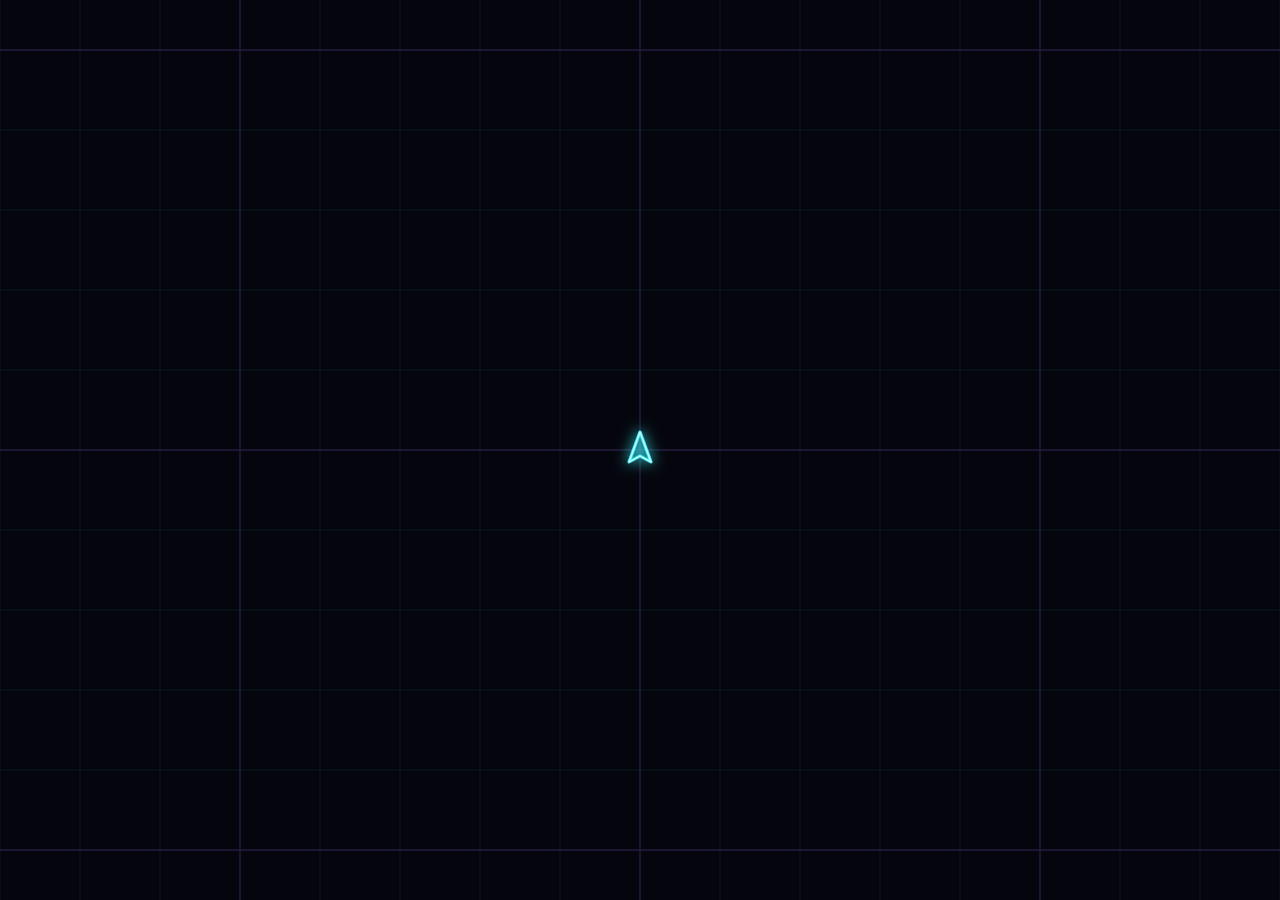
==== neon/index.html @ a2d49dc0 "Neon Överlevare steg 1: rörelse och kamera Arkitekturplan i README, spel-loop med fast tidssteg, far" ====
<!doctype html>
<html lang="sv">
<head>
<meta charset="utf-8">
<meta name="viewport" content="width=device-width, initial-scale=1, maximum-scale=1, user-scalable=no, viewport-fit=cover">
<meta name="theme-color" content="#05060d">
<title>Neon Överlevare</title>
<link rel="stylesheet" href="style.css">
</head>
<body>
<canvas id="game"></canvas>
<div id="ui"></div>

<script src="js/utils.js"></script>
<script src="js/input.js"></script>
<script src="js/player.js"></script>
<script src="js/game.js"></script>
</body>
</html>
---- neon/style.css ----
:root {
  --bg: #05060d;
  --panel: rgba(10, 12, 28, 0.88);
  --text: #e8f6ff;
  --muted: #8aa0c0;
  --cyan: #3ff6ff;
  --pink: #ff3fa4;
  --yellow: #ffe23f;
  --green: #3fff8a;
  --purple: #b04bff;
}
* { box-sizing: border-box; }
html, body {
  margin: 0;
  height: 100%;
  overflow: hidden;
  background: var(--bg);
  color: var(--text);
  font-family: system-ui, -apple-system, "Segoe UI", Roboto, sans-serif;
  -webkit-user-select: none;
  user-select: none;
  -webkit-tap-highlight-color: transparent;
}
canvas#game {
  position: fixed;
  inset: 0;
  width: 100%;
  height: 100%;
  display: block;
  touch-action: none;
}
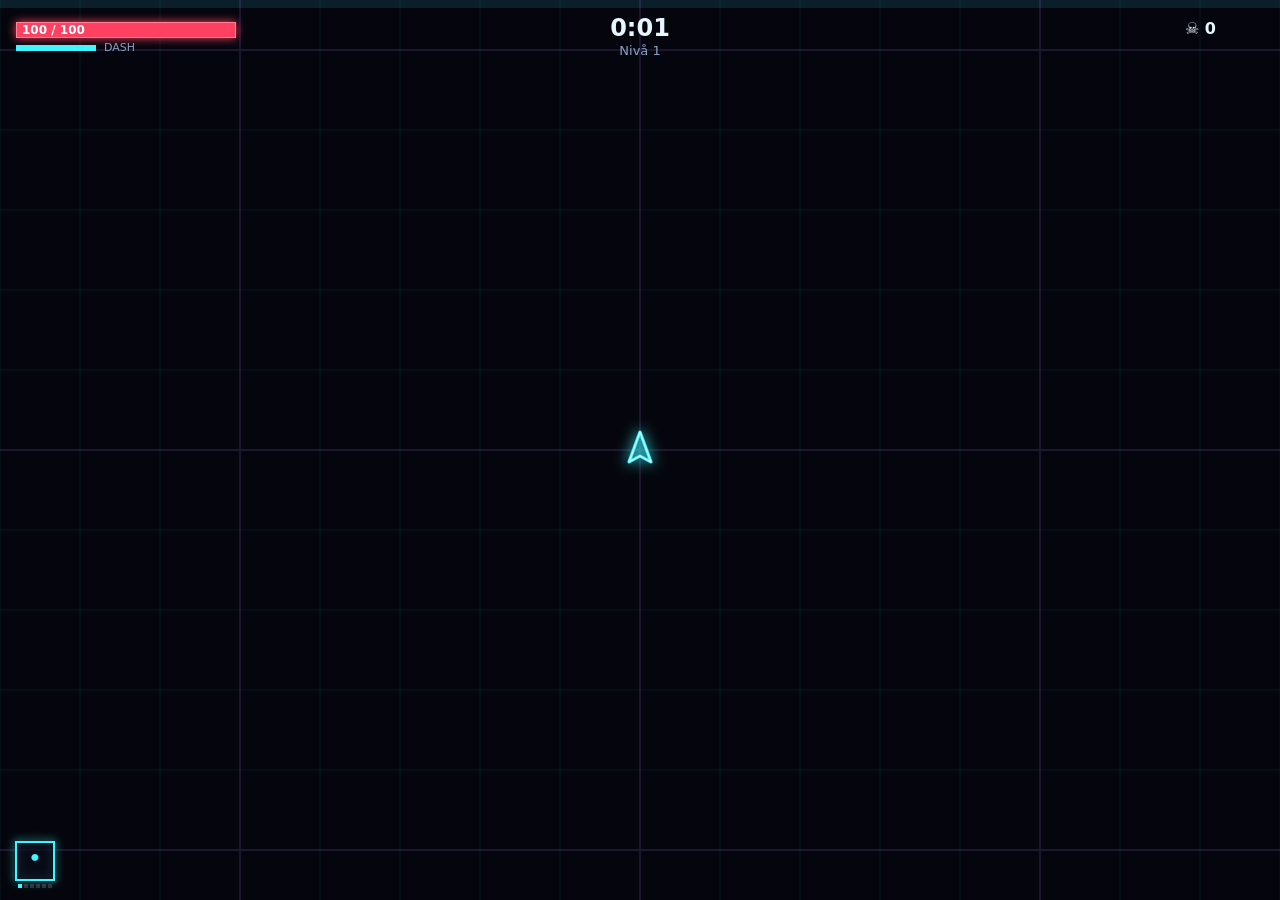
==== commit d26e5914: "Neon Överlevare steg 3: XP och uppgraderingar XP-kristaller (poolade, med magnet), hjärtan och magne" ====
--- a/neon/index.html
+++ b/neon/index.html
@@ -14,6 +14,12 @@
 <script src="js/utils.js"></script>
 <script src="js/input.js"></script>
 <script src="js/player.js"></script>
+<script src="js/weapons.js"></script>
+<script src="js/enemies.js"></script>
+<script src="js/pickups.js"></script>
+<script src="js/upgrades.js"></script>
+<script src="js/levels.js"></script>
+<script src="js/ui.js"></script>
 <script src="js/game.js"></script>
 </body>
 </html>
--- a/neon/style.css
+++ b/neon/style.css
@@ -29,3 +29,94 @@
   display: block;
   touch-action: none;
 }
+
+/* Överlägg för menyer och val */
+#ui {
+  position: fixed;
+  inset: 0;
+  display: none;
+  align-items: center;
+  justify-content: center;
+  padding: 16px;
+  background: rgba(3, 4, 12, 0.72);
+  backdrop-filter: blur(3px);
+  z-index: 10;
+  overflow-y: auto;
+}
+#ui.open { display: flex; }
+.screen {
+  width: 100%;
+  max-width: 860px;
+  margin: auto;
+  text-align: center;
+}
+.glow {
+  margin: 0 0 6px;
+  font-size: clamp(2rem, 6vw, 3.4rem);
+  letter-spacing: 0.08em;
+  color: var(--cyan);
+  text-shadow: 0 0 8px var(--cyan), 0 0 24px var(--cyan);
+}
+.sub { margin: 0 0 20px; color: var(--muted); }
+.cards {
+  display: flex;
+  gap: 14px;
+  justify-content: center;
+  flex-wrap: wrap;
+}
+.card {
+  --c: var(--cyan);
+  position: relative;
+  flex: 1 1 220px;
+  max-width: 260px;
+  min-height: 210px;
+  display: flex;
+  flex-direction: column;
+  align-items: center;
+  gap: 8px;
+  padding: 18px 14px 14px;
+  font: inherit;
+  color: var(--text);
+  background: var(--panel);
+  border: 2px solid var(--c);
+  border-radius: 12px;
+  box-shadow: 0 0 14px color-mix(in srgb, var(--c) 45%, transparent), inset 0 0 18px color-mix(in srgb, var(--c) 15%, transparent);
+  cursor: pointer;
+  transition: transform 0.12s, box-shadow 0.12s;
+  animation: pop 0.25s ease-out both;
+}
+.card:nth-child(2) { animation-delay: 0.05s; }
+.card:nth-child(3) { animation-delay: 0.1s; }
+.card:hover, .card:focus-visible {
+  transform: translateY(-4px) scale(1.03);
+  box-shadow: 0 0 26px var(--c), inset 0 0 24px color-mix(in srgb, var(--c) 25%, transparent);
+  outline: none;
+}
+.card .key {
+  position: absolute;
+  top: 8px;
+  left: 10px;
+  font-size: 0.8rem;
+  color: var(--muted);
+}
+.card .icon {
+  font-size: 2.2rem;
+  line-height: 1;
+  color: var(--c);
+  text-shadow: 0 0 10px var(--c);
+}
+.card .name { font-weight: 700; font-size: 1.1rem; }
+.card .tag {
+  font-size: 0.75rem;
+  padding: 2px 8px;
+  border-radius: 99px;
+  border: 1px solid var(--c);
+  color: var(--c);
+}
+.card .tag.new { background: var(--c); color: #05060d; font-weight: 700; }
+.card .desc { color: #c5d6ea; font-size: 0.92rem; line-height: 1.35; }
+.card .kind { margin-top: auto; font-size: 0.72rem; color: var(--muted); text-transform: uppercase; letter-spacing: 0.1em; }
+@keyframes pop {
+  from { opacity: 0; transform: translateY(16px) scale(0.95); }
+  to { opacity: 1; transform: none; }
+}
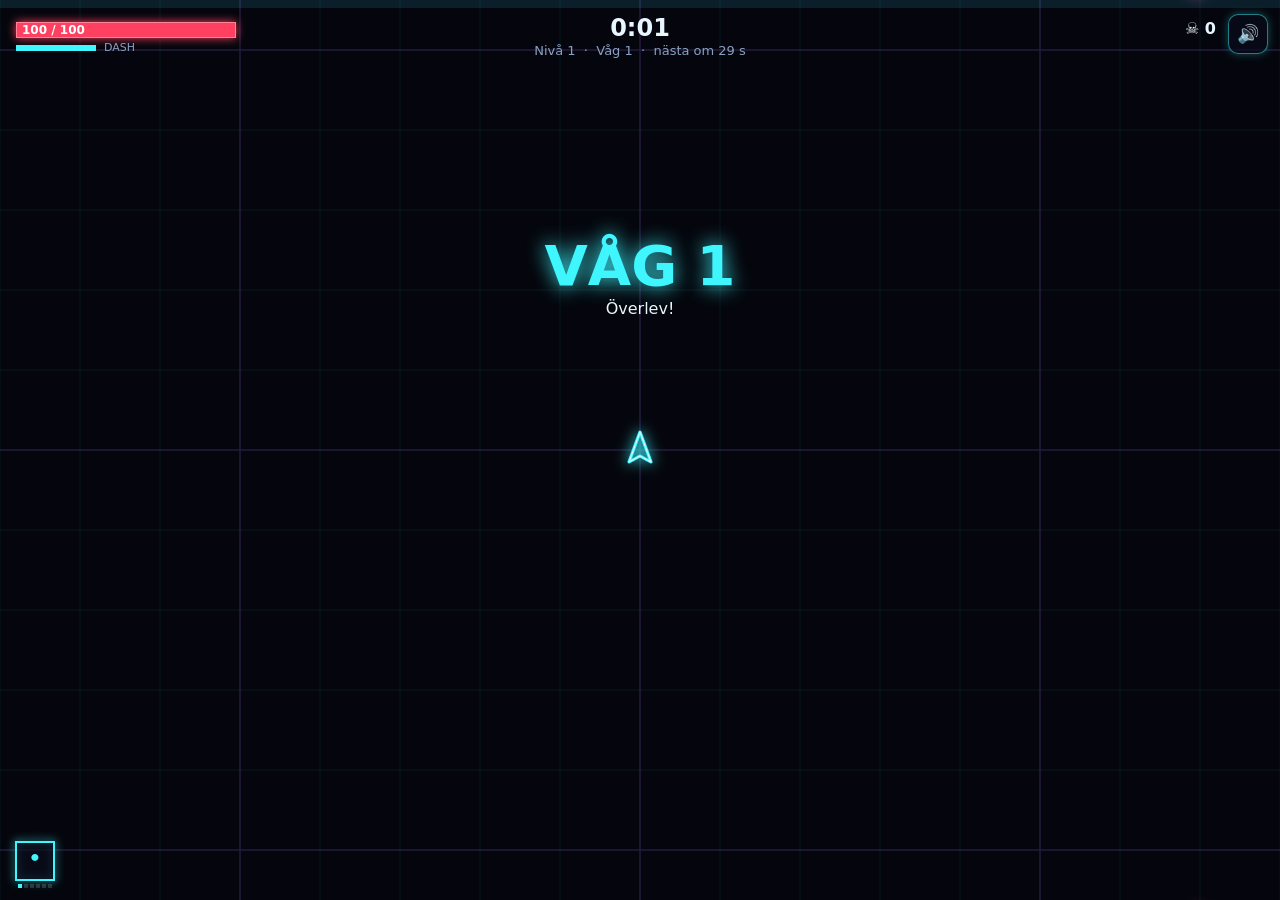
==== commit 8c26ca56: "Neon Överlevare steg 5: effekter och ljud Poolade partiklar, skadesiffror, chockvågor, skärmskakning" ====
--- a/neon/index.html
+++ b/neon/index.html
@@ -9,10 +9,15 @@
 </head>
 <body>
 <canvas id="game"></canvas>
+<div id="hud-buttons">
+  <button id="btn-mute" class="hud-btn" aria-label="Stäng av ljud" title="Ljud av/på (M)">🔊</button>
+</div>
 <div id="ui"></div>
 
 <script src="js/utils.js"></script>
 <script src="js/input.js"></script>
+<script src="js/audio.js"></script>
+<script src="js/effects.js"></script>
 <script src="js/player.js"></script>
 <script src="js/weapons.js"></script>
 <script src="js/enemies.js"></script>
--- a/neon/style.css
+++ b/neon/style.css
@@ -120,3 +120,28 @@
   from { opacity: 0; transform: translateY(16px) scale(0.95); }
   to { opacity: 1; transform: none; }
 }
+
+/* Knappar ovanpå spelet */
+#hud-buttons {
+  position: fixed;
+  top: 14px;
+  right: 12px;
+  display: flex;
+  gap: 8px;
+  z-index: 5;
+}
+.hud-btn {
+  width: 40px;
+  height: 40px;
+  padding: 0;
+  font-size: 18px;
+  line-height: 1;
+  color: var(--text);
+  background: rgba(10, 12, 28, 0.7);
+  border: 1px solid rgba(63, 246, 255, 0.5);
+  border-radius: 10px;
+  box-shadow: 0 0 8px rgba(63, 246, 255, 0.3);
+  cursor: pointer;
+}
+.hud-btn:hover { background: rgba(63, 246, 255, 0.15); }
+.hud-btn.off { border-color: rgba(255, 64, 96, 0.6); box-shadow: 0 0 8px rgba(255, 64, 96, 0.3); }
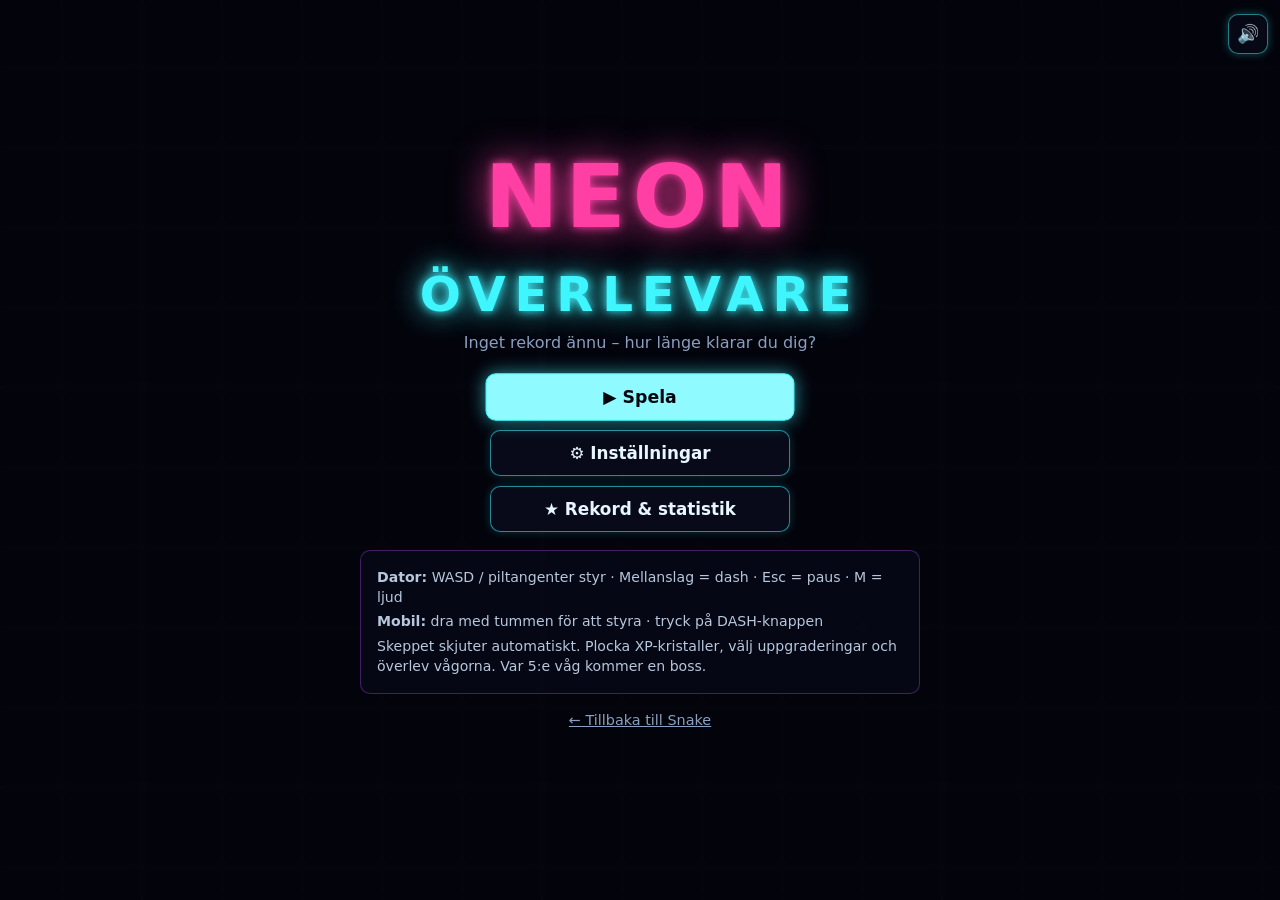
==== commit 233eea36: "Neon Överlevare steg 6: menyer och sparning Startmeny, pausmeny (Esc/P, pausknapp, autopaus när flik" ====
--- a/neon/index.html
+++ b/neon/index.html
@@ -7,14 +7,16 @@
 <title>Neon Överlevare</title>
 <link rel="stylesheet" href="style.css">
 </head>
-<body>
+<body data-state="menu">
 <canvas id="game"></canvas>
 <div id="hud-buttons">
+  <button id="btn-pause" class="hud-btn" aria-label="Paus" title="Paus (Esc)">⏸</button>
   <button id="btn-mute" class="hud-btn" aria-label="Stäng av ljud" title="Ljud av/på (M)">🔊</button>
 </div>
 <div id="ui"></div>
 
 <script src="js/utils.js"></script>
+<script src="js/storage.js"></script>
 <script src="js/input.js"></script>
 <script src="js/audio.js"></script>
 <script src="js/effects.js"></script>
--- a/neon/style.css
+++ b/neon/style.css
@@ -128,7 +128,7 @@
   right: 12px;
   display: flex;
   gap: 8px;
-  z-index: 5;
+  z-index: 20;
 }
 .hud-btn {
   width: 40px;
@@ -145,3 +145,128 @@
 }
 .hud-btn:hover { background: rgba(63, 246, 255, 0.15); }
 .hud-btn.off { border-color: rgba(255, 64, 96, 0.6); box-shadow: 0 0 8px rgba(255, 64, 96, 0.3); }
+
+/* Menyer */
+.title {
+  margin: 0 0 10px;
+  font-size: clamp(2.6rem, 11vw, 5.5rem);
+  line-height: 0.95;
+  letter-spacing: 0.08em;
+  color: var(--pink);
+  text-shadow: 0 0 10px var(--pink), 0 0 40px var(--pink);
+  animation: flicker 4s infinite;
+}
+.title span {
+  color: var(--cyan);
+  font-size: 0.55em;
+  letter-spacing: 0.18em;
+  text-shadow: 0 0 10px var(--cyan), 0 0 30px var(--cyan);
+}
+@keyframes flicker {
+  0%, 92%, 96%, 100% { opacity: 1; }
+  94% { opacity: 0.6; }
+}
+.glow.red { color: #ff4060; text-shadow: 0 0 8px #ff4060, 0 0 24px #ff4060; }
+.record { color: var(--muted); margin: 0 0 22px; }
+.record b { color: var(--yellow); }
+.highlight { color: var(--yellow); }
+.small { font-size: 0.85rem; margin-top: 14px; }
+.menu-buttons {
+  display: flex;
+  flex-direction: column;
+  align-items: center;
+  gap: 10px;
+  margin: 18px 0;
+}
+.btn {
+  width: min(300px, 100%);
+  padding: 12px 18px;
+  font: inherit;
+  font-weight: 600;
+  font-size: 1.05rem;
+  color: var(--text);
+  background: var(--panel);
+  border: 1.5px solid rgba(63, 246, 255, 0.55);
+  border-radius: 10px;
+  box-shadow: 0 0 10px rgba(63, 246, 255, 0.2);
+  cursor: pointer;
+  transition: background 0.12s, box-shadow 0.12s, transform 0.12s;
+}
+.btn:hover, .btn:focus-visible {
+  outline: none;
+  background: rgba(63, 246, 255, 0.14);
+  box-shadow: 0 0 18px rgba(63, 246, 255, 0.55);
+  transform: scale(1.03);
+}
+.btn.primary {
+  color: #05060d;
+  background: var(--cyan);
+  border-color: var(--cyan);
+  box-shadow: 0 0 18px rgba(63, 246, 255, 0.6);
+}
+.btn.primary:hover, .btn.primary:focus-visible { background: #8ffaff; }
+.btn.danger { border-color: rgba(255, 64, 96, 0.6); color: #ff8098; box-shadow: none; }
+.help {
+  max-width: 560px;
+  margin: 8px auto 0;
+  padding: 12px 16px;
+  font-size: 0.88rem;
+  line-height: 1.45;
+  color: #b7c7dc;
+  background: rgba(10, 12, 28, 0.6);
+  border: 1px solid rgba(176, 75, 255, 0.35);
+  border-radius: 10px;
+  text-align: left;
+}
+.help p { margin: 4px 0; }
+.back-link a { color: var(--muted); font-size: 0.9rem; }
+.back-link a:hover { color: var(--cyan); }
+h3 { margin: 18px 0 8px; color: var(--muted); font-weight: 600; letter-spacing: 0.1em; text-transform: uppercase; font-size: 0.85rem; }
+.stats {
+  display: grid;
+  grid-template-columns: repeat(auto-fit, minmax(180px, 1fr));
+  gap: 8px;
+  max-width: 600px;
+  margin: 0 auto;
+}
+.stat {
+  display: flex;
+  flex-direction: column;
+  gap: 2px;
+  padding: 10px 12px;
+  background: var(--panel);
+  border: 1px solid rgba(63, 246, 255, 0.25);
+  border-radius: 10px;
+}
+.stat span { color: var(--muted); font-size: 0.8rem; }
+.stat b { font-size: 1.4rem; }
+.stat em { color: var(--yellow); font-style: normal; font-size: 0.75rem; font-weight: 700; text-shadow: 0 0 8px var(--yellow); }
+.settings {
+  display: flex;
+  flex-direction: column;
+  gap: 8px;
+  max-width: 380px;
+  margin: 0 auto;
+}
+.setting {
+  display: flex;
+  align-items: center;
+  justify-content: space-between;
+  gap: 12px;
+  padding: 10px 14px;
+  background: var(--panel);
+  border: 1px solid rgba(63, 246, 255, 0.25);
+  border-radius: 10px;
+  cursor: pointer;
+}
+.setting input[type="checkbox"] { width: 22px; height: 22px; accent-color: var(--cyan); }
+.setting input[type="range"] { width: 55%; accent-color: var(--cyan); }
+.setting select {
+  font: inherit;
+  color: var(--text);
+  background: #0b0e20;
+  border: 1px solid rgba(63, 246, 255, 0.4);
+  border-radius: 6px;
+  padding: 4px 8px;
+}
+body:not([data-state="playing"]) #btn-pause { display: none; }
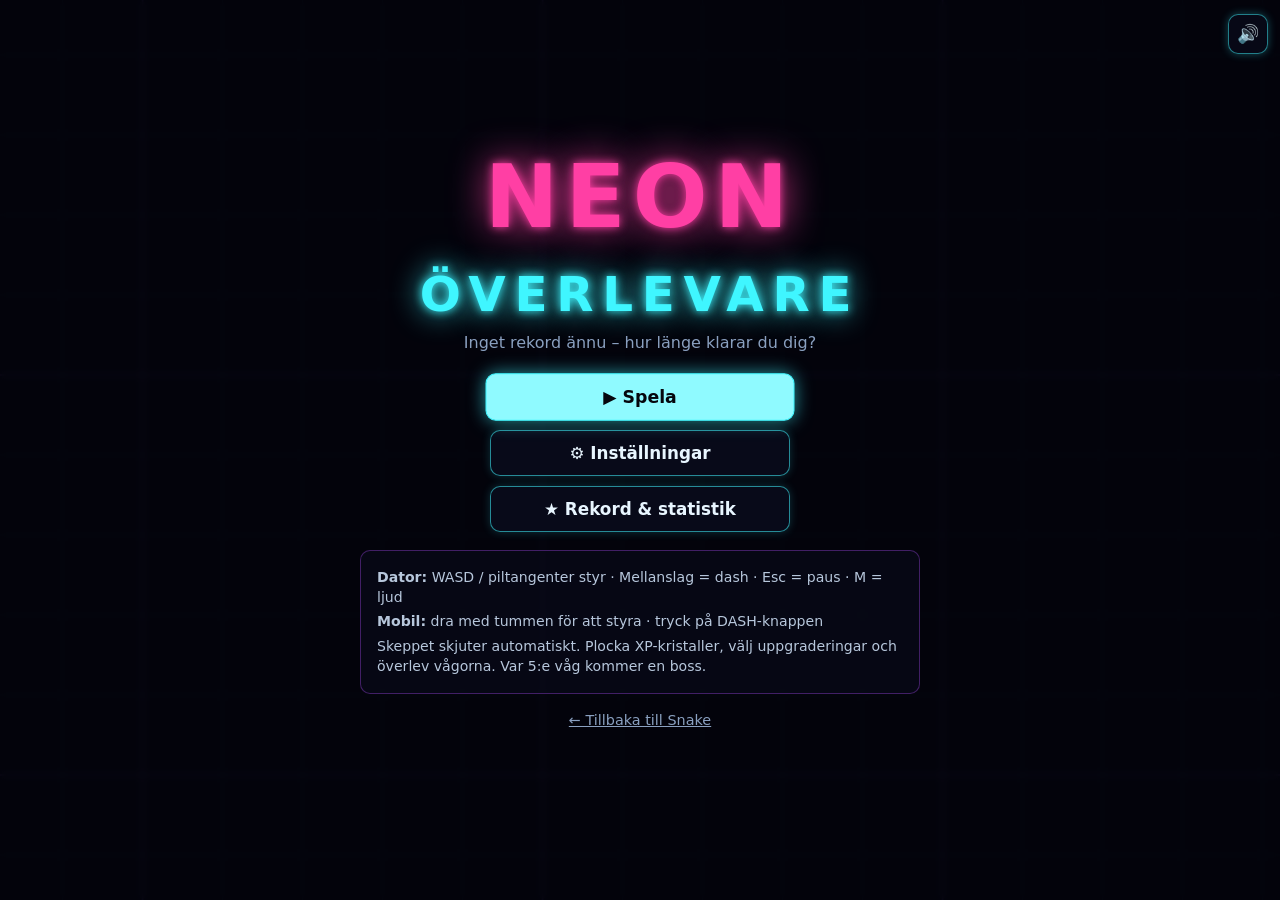
==== commit 72c872cc: "Neon Överlevare steg 7: mobilstöd Flytande virtuell joystick med dödzon, dash-knapp med nedkylning, " ====
--- a/neon/index.html
+++ b/neon/index.html
@@ -13,6 +13,7 @@
   <button id="btn-pause" class="hud-btn" aria-label="Paus" title="Paus (Esc)">⏸</button>
   <button id="btn-mute" class="hud-btn" aria-label="Stäng av ljud" title="Ljud av/på (M)">🔊</button>
 </div>
+<button id="btn-dash" aria-label="Dash">DASH</button>
 <div id="ui"></div>
 
 <script src="js/utils.js"></script>
--- a/neon/style.css
+++ b/neon/style.css
@@ -270,3 +270,54 @@
   padding: 4px 8px;
 }
 body:not([data-state="playing"]) #btn-pause { display: none; }
+
+/* Pekskärm */
+html, body { overscroll-behavior: none; touch-action: none; }
+#ui { touch-action: pan-y; }
+#btn-dash {
+  display: none;
+  position: fixed;
+  right: calc(22px + env(safe-area-inset-right));
+  bottom: calc(26px + env(safe-area-inset-bottom));
+  width: 86px;
+  height: 86px;
+  z-index: 6;
+  font: 700 0.95rem system-ui, sans-serif;
+  letter-spacing: 0.08em;
+  color: var(--cyan);
+  background: rgba(63, 246, 255, 0.12);
+  border: 2px solid var(--cyan);
+  border-radius: 50%;
+  box-shadow: 0 0 18px rgba(63, 246, 255, 0.5), inset 0 0 14px rgba(63, 246, 255, 0.3);
+  touch-action: none;
+  -webkit-touch-callout: none;
+}
+#btn-dash:active { background: rgba(63, 246, 255, 0.35); }
+#btn-dash.cooling { opacity: 0.35; box-shadow: none; }
+body.touch[data-state="playing"] #btn-dash { display: block; }
+
+@media (max-width: 600px) {
+  .card {
+    flex: 1 1 100%;
+    max-width: 420px;
+    min-height: 0;
+    display: grid;
+    grid-template-columns: 48px 1fr;
+    grid-template-areas: "icon name" "icon desc" "icon tag";
+    align-items: center;
+    justify-items: start;
+    text-align: left;
+    column-gap: 12px;
+    row-gap: 4px;
+    padding: 12px 14px;
+  }
+  .card .icon { grid-area: icon; font-size: 2rem; justify-self: center; }
+  .card .name { grid-area: name; }
+  .card .desc { grid-area: desc; font-size: 0.88rem; }
+  .card .tag { grid-area: tag; }
+  .card .key, .card .kind { display: none; }
+  .cards { gap: 10px; }
+  .sub { margin-bottom: 12px; }
+  .btn { padding: 11px 16px; }
+  .help { font-size: 0.82rem; }
+}
